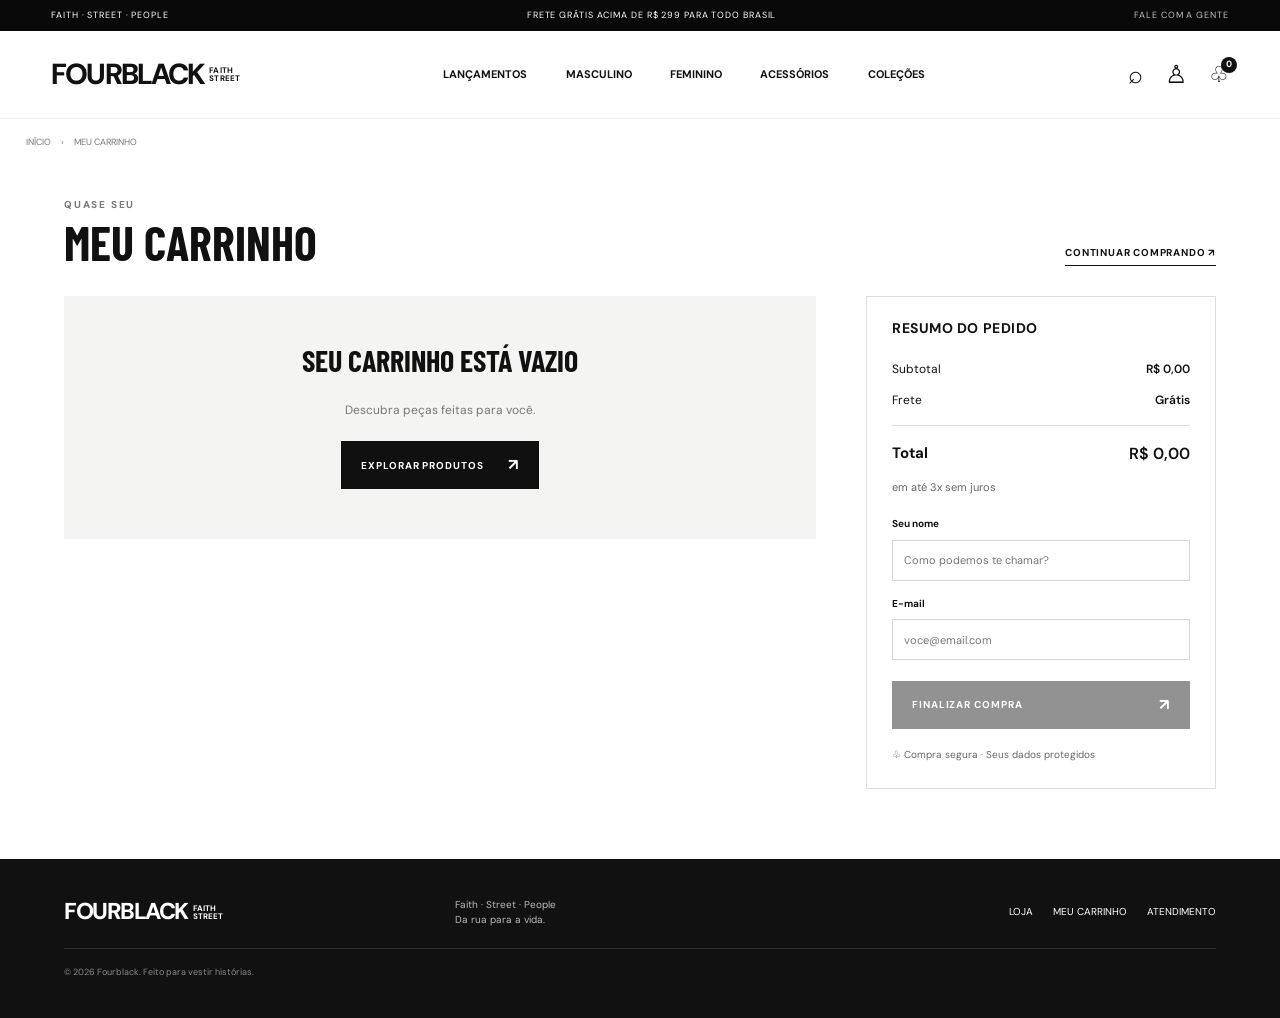
==== carrinho.html @ 3e3c5790 "Initial commit" ====
<!doctype html>
<html lang="pt-BR">
<head>
  <meta charset="utf-8">
  <meta name="viewport" content="width=device-width, initial-scale=1">
  <meta name="description" content="Revise seu pedido Fourblack.">
  <title>Meu carrinho — Fourblack</title>
  <link rel="stylesheet" href="styles.css">
  <script src="script.js" defer></script>
</head>
<body data-page="cart">
  <div class="announcement"><span>FAITH · STREET · PEOPLE</span><span>Frete grátis acima de R$ 299 para todo Brasil</span><a href="mailto:oi@fourblack.com.br">Fale com a gente</a></div>
  <header class="site-header">
    <a class="brand" href="index.html" aria-label="Fourblack, página inicial">FOURBLACK<span>FAITH<br>STREET</span></a><button class="menu-toggle" aria-label="Abrir menu" aria-expanded="false">☰</button>
    <nav class="main-nav" aria-label="Navegação principal"><a href="produtos.html">Lançamentos</a><a href="produtos.html?categoria=Camisetas">Masculino</a><a href="produtos.html?categoria=Camisetas">Feminino</a><a href="produtos.html">Acessórios</a><a href="produtos.html">Coleções</a></nav>
    <div class="header-actions"><a class="icon-link search-link" href="produtos.html" aria-label="Buscar">⌕</a><a class="icon-link account-link" href="mailto:oi@fourblack.com.br" aria-label="Minha conta">♙</a><a class="icon-link bag-link" href="carrinho.html" aria-label="Carrinho">♧<span class="cart-count">0</span></a></div>
  </header>
  <main>
    <div class="breadcrumb"><a href="index.html">Início</a><span>›</span><span>Meu carrinho</span></div>
    <section class="section cart-page"><div class="section-heading"><div><p class="eyebrow">Quase seu</p><h1>Meu carrinho</h1></div><a class="text-link" href="produtos.html">Continuar comprando ↗</a></div>
      <div class="cart-layout"><div class="cart-items" data-cart-items></div><aside class="order-card"><h2>Resumo do pedido</h2><div class="summary-line"><span>Subtotal</span><strong data-cart-subtotal>R$ 0,00</strong></div><div class="summary-line"><span>Frete</span><strong data-cart-shipping>R$ 0,00</strong></div><p class="shipping-hint" data-shipping-hint></p><div class="summary-line total-line"><span>Total</span><strong data-cart-total>R$ 0,00</strong></div><p class="installments">em até 3x sem juros</p><form class="checkout-form" data-checkout-form><label for="customer-name">Seu nome</label><input id="customer-name" name="name" autocomplete="name" required placeholder="Como podemos te chamar?"><label for="customer-email">E-mail</label><input id="customer-email" name="email" type="email" autocomplete="email" required placeholder="voce@email.com"><button class="button button-dark checkout-button" type="submit" disabled>Finalizar compra <span>↗</span></button></form><p class="secure-note">♧ Compra segura · Seus dados protegidos</p></aside></div>
    </section>
  </main>
  <div class="toast" role="status" aria-live="polite"></div>
  <footer class="site-footer"><a class="brand brand-footer" href="index.html">FOURBLACK<span>FAITH<br>STREET</span></a><p>Faith · Street · People<br>Da rua para a vida.</p><nav><a href="produtos.html">Loja</a><a href="carrinho.html">Meu carrinho</a><a href="mailto:oi@fourblack.com.br">Atendimento</a></nav><small>© 2026 Fourblack. Feito para vestir histórias.</small></footer>
</body>
</html>
---- styles.css ----
@import url('https://fonts.googleapis.com/css2?family=Barlow+Condensed:wght@500;600;700;800&family=DM+Sans:wght@400;500;600;700&display=swap');

:root{--ink:#111;--paper:#fff;--mist:#f4f4f2;--line:#dededb;--muted:#71716e;--accent:#c5a57b;--green:#25743e;--content:1380px}
*{box-sizing:border-box}
html{scroll-behavior:smooth}
body{margin:0;background:var(--paper);color:var(--ink);font-family:"DM Sans",Arial,sans-serif;font-size:14px;line-height:1.55}
img{display:block;max-width:100%}
a{color:inherit;text-decoration:none}
button,input,select{font:inherit}
button,a,input,select{outline-color:#a27c4f}
button{color:inherit}
.announcement{height:31px;padding:0 max(4vw,24px);display:flex;align-items:center;justify-content:space-between;background:#090909;color:white;font-size:9px;letter-spacing:.1em;text-transform:uppercase}
.announcement a{opacity:.75}
.site-header{height:88px;display:flex;align-items:center;justify-content:space-between;padding:0 max(4vw,24px);border-bottom:1px solid #eee;gap:32px;background:white;position:relative;z-index:5}
.brand{display:flex;align-items:center;gap:5px;font-weight:800;letter-spacing:-.065em;font-size:29px;line-height:.85;white-space:nowrap}
.brand span{font-size:8px;letter-spacing:.02em;line-height:1.05;font-weight:700}
.main-nav{display:flex;align-items:center;gap:clamp(16px,3vw,44px);margin:auto;font-size:11px;font-weight:700;text-transform:uppercase}
.main-nav a,.site-footer nav a{transition:opacity .2s}
.main-nav a:hover,.site-footer nav a:hover{opacity:.55}
.header-actions{display:flex;align-items:center;gap:22px}
.icon-link{position:relative;font-size:25px;line-height:1}
.bag-link{font-size:22px}
.cart-count{position:absolute;right:-8px;top:-7px;width:16px;height:16px;border-radius:50%;display:grid;place-items:center;background:var(--ink);color:white;font-size:9px;font-weight:700}
.menu-toggle{display:none;border:0;background:none;font-size:22px}
.hero{height:min(560px,49vw);min-height:400px;position:relative;overflow:hidden;background:#171614;color:white}
.hero:after{content:"";position:absolute;inset:0;background:linear-gradient(90deg,rgba(0,0,0,.58),transparent 63%),linear-gradient(0deg,rgba(0,0,0,.12),transparent)}
.hero>img{width:100%;height:100%;object-fit:cover;object-position:center}
.hero-content{position:absolute;z-index:1;left:max(7vw,36px);top:50%;transform:translateY(-50%);max-width:420px}
.eyebrow{font-size:10px;text-transform:uppercase;letter-spacing:.18em;font-weight:700;margin:0 0 10px;color:#777}
.hero .eyebrow{color:#eee}
h1,h2,h3,p{margin-top:0}
h1,h2{font-family:"Barlow Condensed","Arial Narrow",Impact,sans-serif;text-transform:uppercase;line-height:.98}
.hero h1{font-size:clamp(52px,7.1vw,100px);margin:0 0 6px;letter-spacing:.005em}
.hero-content>p:not(.eyebrow){font-size:15px;margin:10px 0 24px}
.button{display:inline-flex;align-items:center;justify-content:space-between;gap:24px;min-height:48px;padding:0 19px;border:1px solid transparent;font-size:10px;letter-spacing:.09em;font-weight:700;text-transform:uppercase;cursor:pointer;transition:background .2s,color .2s,border .2s}
.button span{font-size:16px}
.button-light{background:#fff;color:#111}
.button-light:hover{background:#ddd}
.button-dark{background:#101010;color:white}
.button-dark:hover{background:#383838}
.button-outline{border-color:#aaa;background:white;color:#111}
.button-outline:hover{border-color:#111}
.hero-index{position:absolute;z-index:1;bottom:28px;left:max(7vw,36px);display:flex;align-items:center;gap:10px;font-size:10px;letter-spacing:.1em}
.hero-index i{width:86px;height:1px;background:#aaa}
.category-strip{display:grid;grid-template-columns:repeat(5,1fr);background:#111}
.category-strip a{position:relative;height:160px;overflow:hidden;color:white}
.category-strip a:after{content:"";position:absolute;inset:0;background:linear-gradient(0deg,rgba(0,0,0,.76),transparent 68%)}
.category-strip img{width:100%;height:100%;object-fit:cover;transition:transform .5s}
.category-strip a:hover img{transform:scale(1.05)}
.category-strip span{position:absolute;z-index:1;left:20px;bottom:17px;font-family:"Barlow Condensed",sans-serif;font-size:21px;text-transform:uppercase;font-weight:700}
.benefit-bar{display:grid;grid-template-columns:repeat(5,1fr);background:#111;color:#fff;padding:23px max(5vw,24px);gap:16px;border-top:1px solid #444}
.benefit-bar>div{display:flex;align-items:center;justify-content:center;gap:12px}
.benefit-icon{font-size:23px;color:#ddd}
.benefit-bar p{margin:0;font-size:9px;line-height:1.3;text-transform:uppercase}
.benefit-bar strong,.benefit-bar small{display:block}
.benefit-bar small{opacity:.65;font-size:8px;margin-top:3px}
.section{width:min(var(--content),100%);margin:0 auto;padding:70px max(5vw,26px)}
.section-heading{display:flex;align-items:end;justify-content:space-between;margin-bottom:25px}
.section-heading .eyebrow{margin-bottom:7px}
.section-heading h2,.section-heading h1{font-size:clamp(32px,4vw,49px);margin:0}
.text-link{font-size:10px;font-weight:700;text-transform:uppercase;letter-spacing:.08em;border-bottom:1px solid;padding-bottom:5px}
.text-link span{margin-left:10px}
.product-grid{display:grid;grid-template-columns:repeat(4,minmax(0,1fr));gap:20px}
.home-products{grid-template-columns:repeat(4,minmax(0,1fr))}
.product-card{min-width:0}
.product-card-image{position:relative;display:block;background:#efefed;overflow:hidden;aspect-ratio:3/4}
.product-card-image img{width:100%;height:100%;object-fit:cover;transition:transform .45s}
.product-card:hover .product-card-image img{transform:scale(1.035)}
.tag{position:absolute;z-index:1;top:12px;left:12px;background:#111;color:white;padding:5px 9px;font-size:9px;text-transform:uppercase;font-weight:700;letter-spacing:.06em}
.product-card-meta{padding:12px 1px 0}
.product-card-title{display:block;font-size:11px;text-transform:uppercase;font-weight:700;line-height:1.35;min-height:30px}
.product-card-price{margin:7px 0 1px;font-size:14px;font-weight:700}
.product-card-installments{font-size:10px;color:#696966;margin:0}
.product-swatches{display:flex;gap:6px;margin-top:11px}
.product-swatches i{width:13px;height:13px;border-radius:50%;border:1px solid #ccc;background:#111}
.product-swatches i:nth-child(2){background:#f5f5f2}
.product-cta{margin-top:12px;width:100%;min-height:36px}
.editorial{display:grid;grid-template-columns:.8fr 1.2fr;background:#111;color:white;margin:0 auto;width:calc(100% - max(10vw,52px));max-width:1280px;min-height:310px}
.editorial-copy{padding:48px clamp(24px,5vw,68px);align-self:center}
.editorial-copy .eyebrow{color:#bbb}
.editorial h2{font-size:clamp(34px,4.3vw,57px);margin-bottom:13px}
.editorial-copy>p:not(.eyebrow){color:#ccc;font-size:12px}
.editorial .button{margin-top:13px}
.editorial>img{width:100%;height:100%;object-fit:cover;min-height:310px}
.promise-row{display:flex;justify-content:space-evenly;gap:20px;padding:40px max(5vw,26px);text-align:center}
.promise-row div{display:flex;flex-direction:column;text-transform:uppercase;font-size:9px}
.promise-row b{font-size:11px}
.promise-row span{color:#777}
.site-footer{display:grid;grid-template-columns:1fr 1fr 1fr;align-items:center;gap:20px;padding:38px max(5vw,26px);background:#111;color:white}
.brand-footer{font-size:23px}
.site-footer p{margin:0;color:#bbb;font-size:10px}
.site-footer nav{display:flex;justify-content:flex-end;gap:20px;font-size:10px;text-transform:uppercase}
.site-footer>small{grid-column:1/-1;border-top:1px solid #333;padding-top:17px;color:#888;font-size:9px}
.page-banner{min-height:205px;display:grid;place-items:center;text-align:center;color:white;background:linear-gradient(0deg,rgba(0,0,0,.63),rgba(0,0,0,.33)),url("assets/HOME%20-%20FOURBLACK/FOURBLACK%20HOME%2001.png") center 48%/cover}
.page-banner .eyebrow{color:#ddd}
.page-banner h1{font-size:54px;margin:0 0 5px}
.page-banner p:last-child{font-size:12px;margin:0;color:#eee}
.breadcrumb{display:flex;align-items:center;gap:10px;padding:17px max(calc((100vw - var(--content))/2 + 5vw),26px);font-size:9px;text-transform:uppercase;color:#777}
.breadcrumb a:hover{color:#111}
.catalog{display:grid;grid-template-columns:205px minmax(0,1fr);gap:36px;padding-top:18px}
.filters{border-right:1px solid var(--line);padding-right:24px}
.filter-title{display:flex;justify-content:space-between;align-items:center;margin-bottom:18px}
.filter-title h2,.order-card h2,.confirmation-summary h2{font-family:"DM Sans",sans-serif;font-size:12px;text-transform:uppercase;letter-spacing:.04em;margin:0}
.filter-clear{background:none;border:0;text-decoration:underline;font-size:10px;cursor:pointer}
.filters details{border-top:1px solid var(--line);padding:14px 0}
.filters summary,.product-accordions summary{list-style:none;cursor:pointer;display:flex;justify-content:space-between;text-transform:uppercase;font-size:10px;font-weight:700}
.filters summary::-webkit-details-marker,.product-accordions summary::-webkit-details-marker{display:none}
.filters summary:after,.product-accordions summary:after{content:"+";font-size:15px;line-height:10px}
.filters details[open] summary:after,.product-accordions details[open] summary:after{content:"−"}
.filters details>label{display:flex;align-items:center;gap:8px;margin:12px 0 0;font-size:11px;color:#555}
.filters input[type=checkbox]{accent-color:#111}
.filter-sizes{display:flex;gap:6px;margin-top:14px}
.filter-sizes label{margin:0!important}
.filter-sizes input{position:absolute;opacity:0}
.filter-sizes span{height:32px;min-width:31px;display:grid;place-items:center;border:1px solid var(--line);font-size:10px;cursor:pointer}
.filter-sizes input:checked+span{background:#111;color:white;border-color:#111}
.price-label{display:flex!important;justify-content:space-between;font-size:10px!important;margin:14px 0!important}
.filters input[type=range]{width:100%;accent-color:#111}
.catalog-toolbar{display:flex;justify-content:space-between;align-items:center;margin:0 0 19px}
.catalog-toolbar p{margin:0;font-size:11px;text-transform:uppercase}
.catalog-toolbar label{font-size:9px;text-transform:uppercase;font-weight:700}
.catalog-toolbar select{border:0;background:white;padding:5px 0 5px 8px;font-weight:600;font-size:10px}
.catalog-grid{grid-template-columns:repeat(3,minmax(0,1fr));gap:27px 18px}
.catalog-grid .product-card-title{min-height:0}
.mobile-filter-button{display:none}
.empty-state{padding:45px 15px;background:var(--mist);text-align:center;color:#666}
.product-detail{display:grid;grid-template-columns:minmax(0,1.15fr) minmax(320px,.85fr);gap:clamp(35px,6vw,88px);padding-top:12px}
.product-gallery{display:grid;grid-template-columns:74px minmax(0,1fr);gap:13px;align-self:start}
.product-thumbnails{display:flex;flex-direction:column;gap:10px}
.product-thumbnails button{padding:0;border:1px solid transparent;background:#eee;cursor:pointer}
.product-thumbnails button.active{border-color:#111}
.product-thumbnails img{width:100%;aspect-ratio:3/4;object-fit:cover}
.product-main-image{position:relative;background:#efefed;aspect-ratio:3/4;overflow:hidden}
.product-main-image>img{width:100%;height:100%;object-fit:cover}
.zoom-button{position:absolute;right:14px;top:14px;width:36px;height:36px;border:0;border-radius:50%;background:white;font-size:22px;cursor:pointer}
.product-info{padding-top:8px}
.product-info h1{font-size:clamp(36px,4vw,53px);margin:0 0 16px}
.detail-price{font-size:24px;font-weight:700;margin:0}
.installments{font-size:11px;color:#666;margin:3px 0 15px}
.detail-divider{height:1px;background:var(--line);margin:19px 0}
fieldset{padding:0;border:0;margin:0 0 24px}
fieldset legend{font-size:10px;text-transform:uppercase;font-weight:700;margin-bottom:12px}
.color-options legend span{font-weight:400;text-transform:none}
.color-options>div{display:flex;gap:12px}
.color-dot{width:28px;height:28px;border-radius:50%;border:1px solid #c8c8c5;background:var(--swatch);cursor:pointer}
.color-dot.active{outline:1px solid #111;outline-offset:3px}
.size-options legend a{font-weight:400;text-decoration:underline;color:#777;margin-left:10px}
.size-buttons{display:flex;gap:9px}
.size-buttons button{width:45px;height:42px;border:1px solid var(--line);background:white;font-size:11px;cursor:pointer}
.size-buttons button.active,.size-buttons button:hover{background:#111;color:white;border-color:#111}
.stock-note{margin:11px 0 0;color:var(--green);font-size:10px}
.detail-actions{display:grid;gap:9px}
.detail-actions .button{width:100%}
.product-accordions{margin-top:20px}
.product-accordions details{border-top:1px solid var(--line);padding:14px 0}
.product-accordions summary{font-size:10px}
.product-accordions details p{margin:12px 0 0;color:#666;font-size:11px;max-width:520px}
.related-section{padding-top:30px}
.related-section h2{font-size:35px}
.toast{position:fixed;right:24px;bottom:24px;z-index:10;background:#111;color:white;padding:14px 20px;font-size:12px;opacity:0;transform:translateY(8px);pointer-events:none;transition:.2s}
.toast.visible{opacity:1;transform:translateY(0)}
.cart-page{padding-top:30px}
.cart-page>.section-heading{margin-bottom:30px}
.cart-page h1{font-size:48px}
.cart-layout{display:grid;grid-template-columns:minmax(0,1fr) 350px;gap:50px;align-items:start}
.cart-item{display:grid;grid-template-columns:120px minmax(0,1fr) auto;gap:20px;padding:0 0 20px;margin-bottom:20px;border-bottom:1px solid var(--line)}
.cart-item img{width:120px;height:150px;object-fit:cover;background:#eee}
.cart-item h3{font-size:12px;text-transform:uppercase;margin:7px 0}
.cart-item p{font-size:10px;color:#777;margin:4px 0}
.cart-item-price{font-size:14px;font-weight:700;white-space:nowrap}
.quantity-control{display:flex;align-items:center;margin-top:15px}
.quantity-control button,.quantity-control span{height:30px;min-width:30px;display:grid;place-items:center;border:1px solid var(--line);background:white;font-size:12px}
.quantity-control button{cursor:pointer}
.remove-item{border:0;background:none;text-decoration:underline;color:#888;font-size:10px;padding:8px 0;cursor:pointer}
.order-card,.confirmation-summary{border:1px solid var(--line);padding:25px;background:white}
.order-card h2,.confirmation-summary h2{margin-bottom:24px;font-size:14px}
.summary-line{display:flex;justify-content:space-between;gap:15px;margin:12px 0;font-size:12px}
.summary-line strong{font-weight:600}
.total-line{border-top:1px solid var(--line);padding-top:16px;margin-top:16px;font-weight:700;font-size:15px}
.total-line strong{font-size:16px}
.shipping-hint{font-size:10px;color:#777;margin:15px 0}
.checkout-form{display:grid;gap:8px;margin-top:20px}
.checkout-form label{font-size:10px;font-weight:700}
.checkout-form input{height:41px;border:1px solid #d8d8d5;padding:0 11px;font-size:11px;margin-bottom:7px}
.checkout-button{width:100%;margin-top:6px}
.checkout-button:disabled{opacity:.45;cursor:not-allowed}
.secure-note{font-size:10px;color:#666;margin:18px 0 0}
.empty-cart{text-align:center;padding:50px 20px;background:var(--mist)}
.empty-cart h2{font-size:30px}
.empty-cart p{font-size:12px;color:#777}
.empty-cart .button{margin-top:10px}
.confirmation-page{display:grid;grid-template-columns:minmax(0,1fr) 370px;gap:48px;padding-top:60px;align-items:start}
.confirmation-main{text-align:center;padding:10px 0 30px}
.confirmation-icon{width:52px;height:52px;border:2px solid var(--green);color:var(--green);border-radius:50%;display:grid;place-items:center;font-size:28px;margin:0 auto 15px}
.confirmation-main .eyebrow{color:var(--green)}
.confirmation-main h1{font-size:clamp(42px,5vw,62px);margin:0 0 10px}
.confirmation-lead{font-size:16px;font-weight:600;margin-bottom:8px}
.confirmation-copy{font-size:12px;color:#666;max-width:550px;margin:0 auto 26px}
.order-metadata{display:grid;grid-template-columns:repeat(3,1fr);gap:10px;border:1px solid var(--line);padding:18px 10px;margin-bottom:25px;text-align:left}
.order-metadata div{display:flex;flex-direction:column;gap:4px;padding:0 10px}
.order-metadata span{font-size:9px;text-transform:uppercase;color:#777}
.order-metadata strong{font-size:11px}
.confirmation-summary{padding:24px}
.confirmation-item{display:grid;grid-template-columns:74px 1fr;gap:13px;padding-bottom:17px;margin-bottom:14px;border-bottom:1px solid var(--line)}
.confirmation-item img{width:74px;height:93px;object-fit:cover}
.confirmation-item strong{display:block;font-size:10px;text-transform:uppercase;line-height:1.4}
.confirmation-item span{display:block;color:#777;font-size:9px;margin-top:5px}
.confirmation-item b{display:block;font-size:11px;margin-top:8px}

@media(max-width:1000px){
  .site-header{gap:18px}.main-nav{gap:16px;font-size:9px}.header-actions{gap:14px}
  .catalog{grid-template-columns:175px minmax(0,1fr);gap:24px}.catalog-grid{grid-template-columns:repeat(2,minmax(0,1fr))}
  .product-detail{gap:34px}.product-gallery{grid-template-columns:58px minmax(0,1fr)}
  .cart-layout{grid-template-columns:minmax(0,1fr) 310px;gap:25px}
  .confirmation-page{grid-template-columns:minmax(0,1fr) 320px;gap:25px}
}
@media(max-width:700px){
  body{font-size:13px}.announcement{height:27px;justify-content:center;font-size:8px}.announcement span:first-child,.announcement a{display:none}
  .site-header{height:67px;padding:0 17px;gap:12px}.brand{font-size:24px}.brand span{font-size:7px}
  .menu-toggle{display:block;order:-1;padding:4px 0}
  .main-nav{display:none;position:absolute;left:0;right:0;top:66px;background:#fff;padding:20px;box-shadow:0 8px 12px #0002;align-items:stretch}
  .main-nav.open{display:flex;flex-direction:column;gap:0}
  .main-nav a{padding:13px 5px;border-bottom:1px solid #eee;font-size:11px}
  .header-actions{gap:14px;margin-left:auto}.account-link{display:none}.icon-link{font-size:22px}
  .hero{height:520px;min-height:0}
  .hero>img{object-position:59% center}
  .hero-content{left:24px;top:auto;bottom:72px;transform:none;max-width:260px}
  .hero h1{font-size:58px}.hero-content>p:not(.eyebrow){font-size:13px}
  .hero-index{left:24px;bottom:27px}
  .category-strip{grid-template-columns:repeat(5,145px);overflow-x:auto;scroll-snap-type:x mandatory}
  .category-strip a{height:128px;scroll-snap-align:start}
  .category-strip span{left:13px;bottom:12px;font-size:18px}
  .benefit-bar{grid-template-columns:repeat(2,1fr);padding:18px 15px;gap:17px 8px}
  .benefit-bar>div{justify-content:flex-start;padding-left:8px}.benefit-bar>div:last-child{display:none}
  .benefit-icon{font-size:19px}.benefit-bar p{font-size:8px}
  .section{padding:46px 18px}
  .section-heading{margin-bottom:19px;gap:15px}
  .section-heading h2,.section-heading h1{font-size:36px}
  .section-heading .eyebrow{font-size:8px}
  .text-link{font-size:9px;white-space:nowrap}
  .product-grid,.home-products{grid-template-columns:repeat(2,minmax(0,1fr));gap:22px 12px}
  .product-card-title{font-size:10px}.product-card-price{font-size:13px}
  .product-cta{min-height:34px;font-size:9px}
  .editorial{width:calc(100% - 36px);grid-template-columns:1fr}
  .editorial-copy{padding:34px 25px}
  .editorial h2{font-size:39px}
  .editorial>img{min-height:200px;height:220px}
  .promise-row{display:grid;grid-template-columns:repeat(2,1fr);padding:29px 16px;gap:22px}
  .site-footer{grid-template-columns:1fr 1fr;padding:30px 20px;gap:18px}
  .site-footer nav{grid-column:1/-1;justify-content:flex-start;flex-wrap:wrap}
  .site-footer>small{grid-column:1/-1}
  .page-banner{min-height:160px}.page-banner h1{font-size:44px}
  .breadcrumb{padding:14px 18px;font-size:8px}
  .catalog{display:block;padding:12px 18px 42px}
  .filters{display:none;border:1px solid var(--line);padding:16px 18px;margin-bottom:20px}
  .filters.open{display:block}
  .catalog-toolbar{flex-wrap:wrap;gap:8px}
  .catalog-toolbar p{font-size:10px}
  .catalog-toolbar label{margin-left:auto}
  .catalog-toolbar select{font-size:9px;max-width:125px}
  .mobile-filter-button{display:block;border:1px solid var(--line);background:white;padding:7px 10px;font-size:9px;text-transform:uppercase}
  .catalog-grid{grid-template-columns:repeat(2,minmax(0,1fr));gap:20px 11px}
  .product-detail{display:block;padding:8px 18px 35px}
  .product-gallery{grid-template-columns:1fr;gap:9px}
  .product-thumbnails{order:2;flex-direction:row;overflow:auto}
  .product-thumbnails button{width:62px;flex:0 0 62px}
  .product-main-image{order:1;aspect-ratio:4/4.7}
  .product-info{padding-top:27px}
  .product-info h1{font-size:39px}
  .size-buttons button{flex:1}
  .related-section{padding-top:25px}
  .related-section h2{font-size:29px}
  .cart-page{padding-top:20px}
  .cart-page>.section-heading{align-items:center}
  .cart-page h1{font-size:39px}
  .cart-layout{grid-template-columns:1fr;gap:20px}
  .cart-item{grid-template-columns:82px minmax(0,1fr) auto;gap:12px;padding-bottom:15px;margin-bottom:15px}
  .cart-item img{width:82px;height:108px}
  .cart-item h3{font-size:10px}
  .cart-item p{font-size:9px}
  .cart-item-price{font-size:12px}
  .order-card{padding:20px}
  .confirmation-page{grid-template-columns:1fr;padding-top:26px;gap:25px}
  .confirmation-main{padding:5px 0}
  .confirmation-main h1{font-size:45px}
  .confirmation-lead{font-size:14px}
  .confirmation-copy{font-size:11px}
  .order-metadata{grid-template-columns:1fr;text-align:left;padding:10px 15px}
  .order-metadata div{padding:7px 0}
  .confirmation-summary{padding:20px}
}
@media(min-width:701px) and (max-width:850px){
  .site-header{padding:0 20px}.brand{font-size:24px}.main-nav{gap:12px;font-size:8px}.header-actions{gap:12px}
}
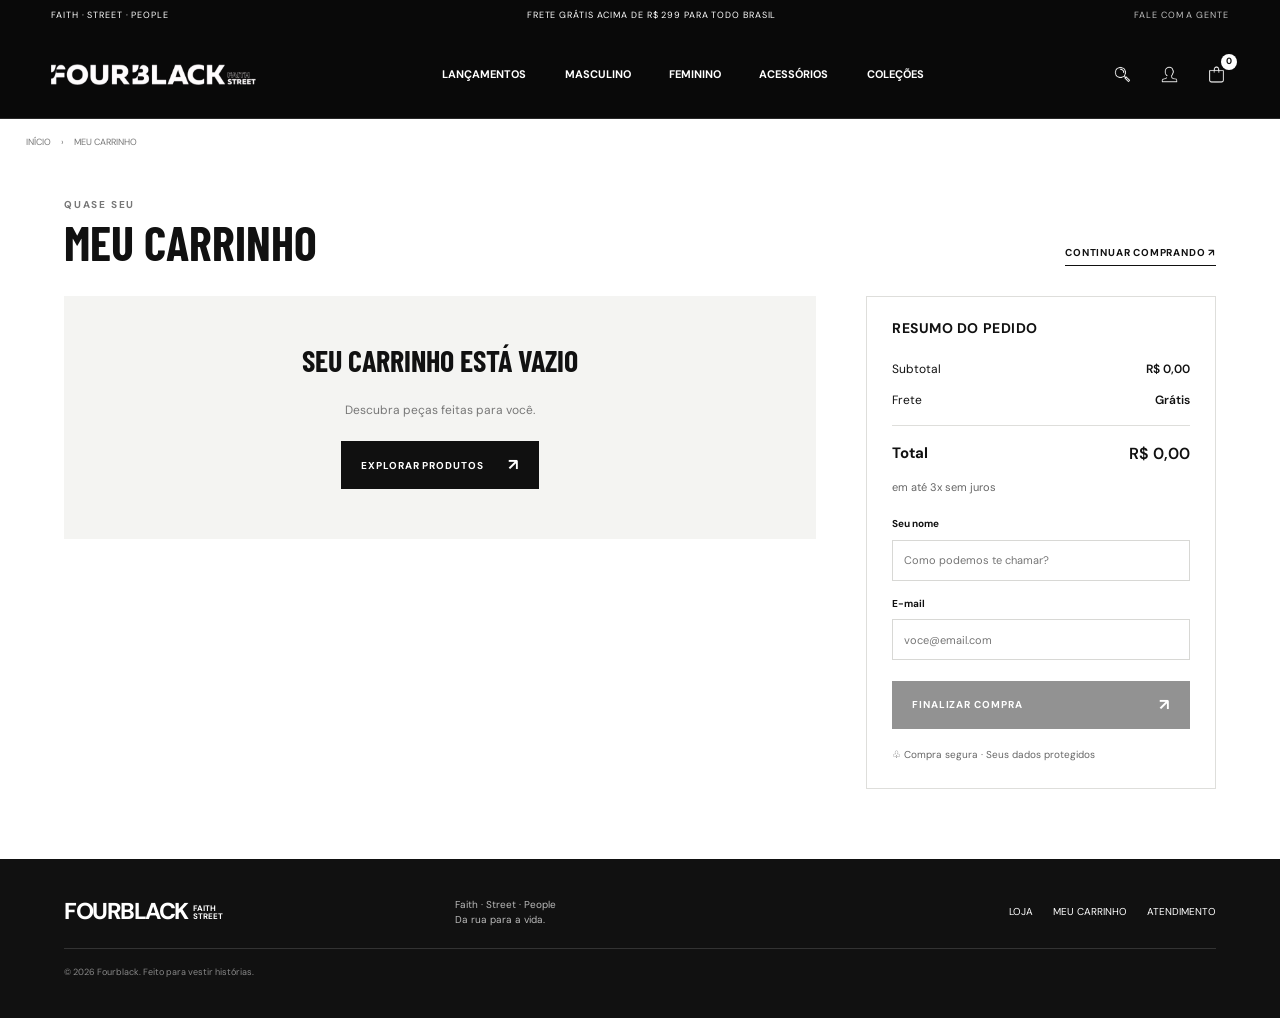
==== commit 561ba0bf: "changed overall index layout" ====
--- a/carrinho.html
+++ b/carrinho.html
@@ -11,9 +11,9 @@
 <body data-page="cart">
   <div class="announcement"><span>FAITH · STREET · PEOPLE</span><span>Frete grátis acima de R$ 299 para todo Brasil</span><a href="mailto:oi@fourblack.com.br">Fale com a gente</a></div>
   <header class="site-header">
-    <a class="brand" href="index.html" aria-label="Fourblack, página inicial">FOURBLACK<span>FAITH<br>STREET</span></a><button class="menu-toggle" aria-label="Abrir menu" aria-expanded="false">☰</button>
+    <a class="brand inner-brand" href="index.html" aria-label="Fourblack, página inicial"><img src="assets/HOME%20-%20FOURBLACK/FourBlack_marca_horizontal.png" alt="Fourblack Faith Street"></a><button class="menu-toggle" aria-label="Abrir menu" aria-expanded="false">☰</button>
     <nav class="main-nav" aria-label="Navegação principal"><a href="produtos.html">Lançamentos</a><a href="produtos.html?categoria=Camisetas">Masculino</a><a href="produtos.html?categoria=Camisetas">Feminino</a><a href="produtos.html">Acessórios</a><a href="produtos.html">Coleções</a></nav>
-    <div class="header-actions"><a class="icon-link search-link" href="produtos.html" aria-label="Buscar">⌕</a><a class="icon-link account-link" href="mailto:oi@fourblack.com.br" aria-label="Minha conta">♙</a><a class="icon-link bag-link" href="carrinho.html" aria-label="Carrinho">♧<span class="cart-count">0</span></a></div>
+    <div class="header-actions"><a class="icon-link search-link" href="produtos.html" aria-label="Buscar"><img src="assets/HOME%20-%20FOURBLACK/ICONE%20LUPA.png" alt=""></a><a class="icon-link account-link" href="mailto:oi@fourblack.com.br" aria-label="Minha conta"><img src="assets/HOME%20-%20FOURBLACK/ICONE%20PESSOA.png" alt=""></a><a class="icon-link bag-link" href="carrinho.html" aria-label="Carrinho"><img src="assets/HOME%20-%20FOURBLACK/ICONE%20COMPRA.png" alt=""><span class="cart-count">0</span></a></div>
   </header>
   <main>
     <div class="breadcrumb"><a href="index.html">Início</a><span>›</span><span>Meu carrinho</span></div>
--- a/styles.css
+++ b/styles.css
@@ -48,7 +48,7 @@
 .category-strip img{width:100%;height:100%;object-fit:cover;transition:transform .5s}
 .category-strip a:hover img{transform:scale(1.05)}
 .category-strip span{position:absolute;z-index:1;left:20px;bottom:17px;font-family:"Barlow Condensed",sans-serif;font-size:21px;text-transform:uppercase;font-weight:700}
-.benefit-bar{display:grid;grid-template-columns:repeat(5,1fr);background:#111;color:#fff;padding:23px max(5vw,24px);gap:16px;border-top:1px solid #444}
+.benefit-bar{display:grid;grid-template-columns:repeat(5,1fr);background:#000;color:#fff;padding:23px max(5vw,24px);gap:16px;border-top:1px solid #444}
 .benefit-bar>div{display:flex;align-items:center;justify-content:center;gap:12px}
 .benefit-icon{font-size:23px;color:#ddd}
 .benefit-bar p{margin:0;font-size:9px;line-height:1.3;text-transform:uppercase}
@@ -61,7 +61,7 @@
 .text-link{font-size:10px;font-weight:700;text-transform:uppercase;letter-spacing:.08em;border-bottom:1px solid;padding-bottom:5px}
 .text-link span{margin-left:10px}
 .product-grid{display:grid;grid-template-columns:repeat(4,minmax(0,1fr));gap:20px}
-.home-products{grid-template-columns:repeat(4,minmax(0,1fr))}
+.home-products{grid-template-columns:repeat(6,minmax(0,1fr));gap:16px}
 .product-card{min-width:0}
 .product-card-image{position:relative;display:block;background:#efefed;overflow:hidden;aspect-ratio:3/4}
 .product-card-image img{width:100%;height:100%;object-fit:cover;transition:transform .45s}
@@ -76,16 +76,12 @@
 .product-swatches i:nth-child(2){background:#f5f5f2}
 .product-cta{margin-top:12px;width:100%;min-height:36px}
 .editorial{display:grid;grid-template-columns:.8fr 1.2fr;background:#111;color:white;margin:0 auto;width:calc(100% - max(10vw,52px));max-width:1280px;min-height:310px}
-.editorial-copy{padding:48px clamp(24px,5vw,68px);align-self:center}
-.editorial-copy .eyebrow{color:#bbb}
-.editorial h2{font-size:clamp(34px,4.3vw,57px);margin-bottom:13px}
-.editorial-copy>p:not(.eyebrow){color:#ccc;font-size:12px}
-.editorial .button{margin-top:13px}
-.editorial>img{width:100%;height:100%;object-fit:cover;min-height:310px}
-.promise-row{display:flex;justify-content:space-evenly;gap:20px;padding:40px max(5vw,26px);text-align:center}
-.promise-row div{display:flex;flex-direction:column;text-transform:uppercase;font-size:9px}
-.promise-row b{font-size:11px}
-.promise-row span{color:#777}
+.editorial-copy{display:flex;flex-direction:column;align-items:flex-start;justify-content:center;gap:24px;padding:38px clamp(24px,4vw,58px);background:#080808 url("assets/Banner%20de%20Destaque%202%20Home/002.png") center/cover no-repeat}
+.editorial-slogan{width:100%;height:auto;max-height:160px;object-fit:contain;object-position:left center}
+.editorial .button{border-radius:5px}
+.editorial-image{min-height:310px;background:#171614 url("assets/Banner%20de%20Destaque%202%20Home/001.png") center/cover no-repeat}
+.promise-row{display:grid;grid-template-columns:repeat(5,minmax(0,1fr));align-items:center;justify-items:center;gap:20px;padding:30px max(5vw,26px)}
+.promise-row>img{width:100%;max-width:210px;height:54px;object-fit:contain}
 .site-footer{display:grid;grid-template-columns:1fr 1fr 1fr;align-items:center;gap:20px;padding:38px max(5vw,26px);background:#111;color:white}
 .brand-footer{font-size:23px}
 .site-footer p{margin:0;color:#bbb;font-size:10px}
@@ -213,6 +209,7 @@
   .product-detail{gap:34px}.product-gallery{grid-template-columns:58px minmax(0,1fr)}
   .cart-layout{grid-template-columns:minmax(0,1fr) 310px;gap:25px}
   .confirmation-page{grid-template-columns:minmax(0,1fr) 320px;gap:25px}
+  body[data-page="home"] .home-products{grid-template-columns:repeat(3,minmax(0,1fr))}
 }
 @media(max-width:700px){
   body{font-size:13px}.announcement{height:27px;justify-content:center;font-size:8px}.announcement span:first-child,.announcement a{display:none}
@@ -238,14 +235,16 @@
   .section-heading h2,.section-heading h1{font-size:36px}
   .section-heading .eyebrow{font-size:8px}
   .text-link{font-size:9px;white-space:nowrap}
-  .product-grid,.home-products{grid-template-columns:repeat(2,minmax(0,1fr));gap:22px 12px}
+  .product-grid{grid-template-columns:repeat(2,minmax(0,1fr));gap:22px 12px}
+  .home-products{grid-template-columns:repeat(2,minmax(0,1fr));gap:22px 12px}
   .product-card-title{font-size:10px}.product-card-price{font-size:13px}
   .product-cta{min-height:34px;font-size:9px}
   .editorial{width:calc(100% - 36px);grid-template-columns:1fr}
-  .editorial-copy{padding:34px 25px}
-  .editorial h2{font-size:39px}
-  .editorial>img{min-height:200px;height:220px}
-  .promise-row{display:grid;grid-template-columns:repeat(2,1fr);padding:29px 16px;gap:22px}
+  .editorial-copy{min-height:220px;padding:30px 25px;gap:18px}
+  .editorial-slogan{max-height:130px}
+  .editorial-image{min-height:200px;height:220px}
+  .promise-row{grid-template-columns:repeat(2,minmax(0,1fr));padding:26px 16px;gap:18px}
+  .promise-row>img{height:46px}
   .site-footer{grid-template-columns:1fr 1fr;padding:30px 20px;gap:18px}
   .site-footer nav{grid-column:1/-1;justify-content:flex-start;flex-wrap:wrap}
   .site-footer>small{grid-column:1/-1}
@@ -292,3 +291,86 @@
 @media(min-width:701px) and (max-width:850px){
   .site-header{padding:0 20px}.brand{font-size:24px}.main-nav{gap:12px;font-size:8px}.header-actions{gap:12px}
 }
+
+/* Homepage masthead and image-led collection banners. */
+body[data-page="home"] .home-header{position:absolute;top:31px;left:0;right:0;height:92px;padding:0 max(4vw,24px);background:linear-gradient(180deg,rgba(0,0,0,.78),rgba(0,0,0,.36) 58%,transparent);border:0;color:#fff}
+body[data-page="home"] .home-brand{display:block;width:205px;flex:0 0 auto}
+body[data-page="home"] .home-brand img{width:100%;height:auto}
+body[data-page="home"] .home-header .main-nav{margin:0 auto}
+body[data-page="home"] .home-header .header-actions{gap:22px}
+body[data-page="home"] .home-header .icon-link{width:25px;height:28px;display:grid;place-items:center}
+body[data-page="home"] .home-header .icon-link img{width:100%;height:100%;object-fit:contain}
+body[data-page="home"] .home-header .cart-count{background:#fff;color:#111}
+body[data-page="home"] .home-header .menu-toggle{color:#fff}
+body[data-page="home"] .hero{height:min(640px,48vw);min-height:440px}
+body[data-page="home"] .hero:after{background:linear-gradient(180deg,rgba(0,0,0,.08),transparent 25%)}
+body[data-page="home"] .hero>img{object-position:center}
+body[data-page="home"] .hero-slide{transition:opacity .55s ease}
+body[data-page="home"] .hero-slide.is-changing{opacity:.35}
+body[data-page="home"] .hero-controls{position:absolute;z-index:2;left:max(4vw,24px);right:max(4vw,24px);bottom:22px;display:flex;align-items:center;justify-content:space-between}
+body[data-page="home"] .hero-arrow{width:38px;height:38px;border:1px solid rgba(255,255,255,.65);background:rgba(0,0,0,.24);color:white;font-size:27px;line-height:1;cursor:pointer}
+body[data-page="home"] .hero-arrow:hover{background:rgba(255,255,255,.2)}
+body[data-page="home"] .hero-pagination{display:flex;gap:8px}
+body[data-page="home"] .hero-dot{width:26px;height:3px;padding:0;border:0;background:rgba(255,255,255,.48);cursor:pointer}
+body[data-page="home"] .hero-dot.active{background:#fff}
+body[data-page="home"] .category-strip{grid-template-columns:repeat(6,minmax(0,1fr))}
+body[data-page="home"] .category-strip a{height:220px;display:grid;place-items:center;background:#111}
+body[data-page="home"] .category-strip .category-photo{position:absolute;inset:0;width:100%;height:100%;object-fit:cover}
+body[data-page="home"] .category-strip a:after{z-index:1;background:linear-gradient(0deg,rgba(0,0,0,.48),rgba(0,0,0,.08))}
+body[data-page="home"] .category-strip .category-icon{position:relative;z-index:2;width:78%;height:145px;object-fit:contain}
+body[data-page="home"] .category-strip .category-typographic{background:#050505}
+body[data-page="home"] .category-strip span{position:absolute;width:1px;height:1px;padding:0;margin:-1px;overflow:hidden;clip:rect(0,0,0,0);white-space:nowrap;border:0}
+body[data-page="home"] .benefit-bar{grid-template-columns:repeat(6,minmax(0,1fr));padding:20px max(4vw,24px);gap:18px}
+body[data-page="home"] .benefit-bar>img{width:100%;height:43px;object-fit:contain}
+
+@media(max-width:1000px){
+  body[data-page="home"] .home-header{gap:18px}
+  body[data-page="home"] .home-brand{width:175px}
+  body[data-page="home"] .home-header .main-nav{gap:16px}
+  body[data-page="home"] .category-strip a{height:185px}
+  body[data-page="home"] .category-strip .category-icon{height:125px}
+}
+@media(max-width:700px){
+  body[data-page="home"] .home-header{top:27px;height:67px;padding:0 17px;background:linear-gradient(180deg,rgba(0,0,0,.82),rgba(0,0,0,.32) 75%,transparent)}
+  body[data-page="home"] .home-brand{width:155px}
+  body[data-page="home"] .home-header .main-nav{margin:0}
+  body[data-page="home"] .home-header .main-nav.open{background:#fff;color:#111}
+  body[data-page="home"] .home-header .main-nav a{color:#111}
+  body[data-page="home"] .home-header .header-actions{gap:13px}
+  body[data-page="home"] .home-header .icon-link{width:21px;height:23px}
+  body[data-page="home"] .home-header .cart-count{right:-7px;top:-4px}
+  body[data-page="home"] .hero{height:430px;min-height:0}
+  body[data-page="home"] .hero>img{object-position:58% center}
+  body[data-page="home"] .hero-controls{left:16px;right:16px;bottom:14px}
+  body[data-page="home"] .hero-arrow{width:32px;height:32px}
+  body[data-page="home"] .category-strip{grid-template-columns:repeat(6,155px);overflow-x:auto;scroll-snap-type:x mandatory}
+  body[data-page="home"] .category-strip a{height:165px;scroll-snap-align:start}
+  body[data-page="home"] .category-strip .category-icon{height:120px}
+  body[data-page="home"] .benefit-bar{grid-template-columns:repeat(2,minmax(0,1fr));padding:17px 15px;gap:16px 12px}
+  body[data-page="home"] .benefit-bar>img{height:38px}
+}
+
+body:not([data-page="home"]) .site-header{background:#090909;border-bottom-color:#292929;color:#fff}
+body:not([data-page="home"]) .inner-brand{display:block;width:205px;flex:0 0 auto}
+body:not([data-page="home"]) .inner-brand img{width:100%;height:auto}
+body:not([data-page="home"]) .site-header .main-nav{color:#fff}
+body:not([data-page="home"]) .site-header .header-actions{gap:22px}
+body:not([data-page="home"]) .site-header .icon-link{width:25px;height:28px;display:grid;place-items:center}
+body:not([data-page="home"]) .site-header .icon-link img{width:100%;height:100%;object-fit:contain}
+body:not([data-page="home"]) .site-header .cart-count{background:#fff;color:#111}
+body:not([data-page="home"]) .site-header .menu-toggle{color:#fff}
+@media(max-width:1000px){
+  body:not([data-page="home"]) .site-header{gap:18px}
+  body:not([data-page="home"]) .inner-brand{width:175px}
+  body:not([data-page="home"]) .site-header .header-actions{gap:14px}
+}
+@media(max-width:700px){
+  body:not([data-page="home"]) .site-header{height:67px;padding:0 17px;gap:12px}
+  body:not([data-page="home"]) .inner-brand{width:155px}
+  body:not([data-page="home"]) .site-header .main-nav.open{background:#fff;color:#111}
+  body:not([data-page="home"]) .site-header .main-nav a{color:#111}
+  body:not([data-page="home"]) .site-header .header-actions{gap:13px}
+  body:not([data-page="home"]) .site-header .icon-link{width:21px;height:23px}
+  body:not([data-page="home"]) .site-header .account-link{display:grid}
+  body:not([data-page="home"]) .site-header .cart-count{right:-7px;top:-4px}
+}
